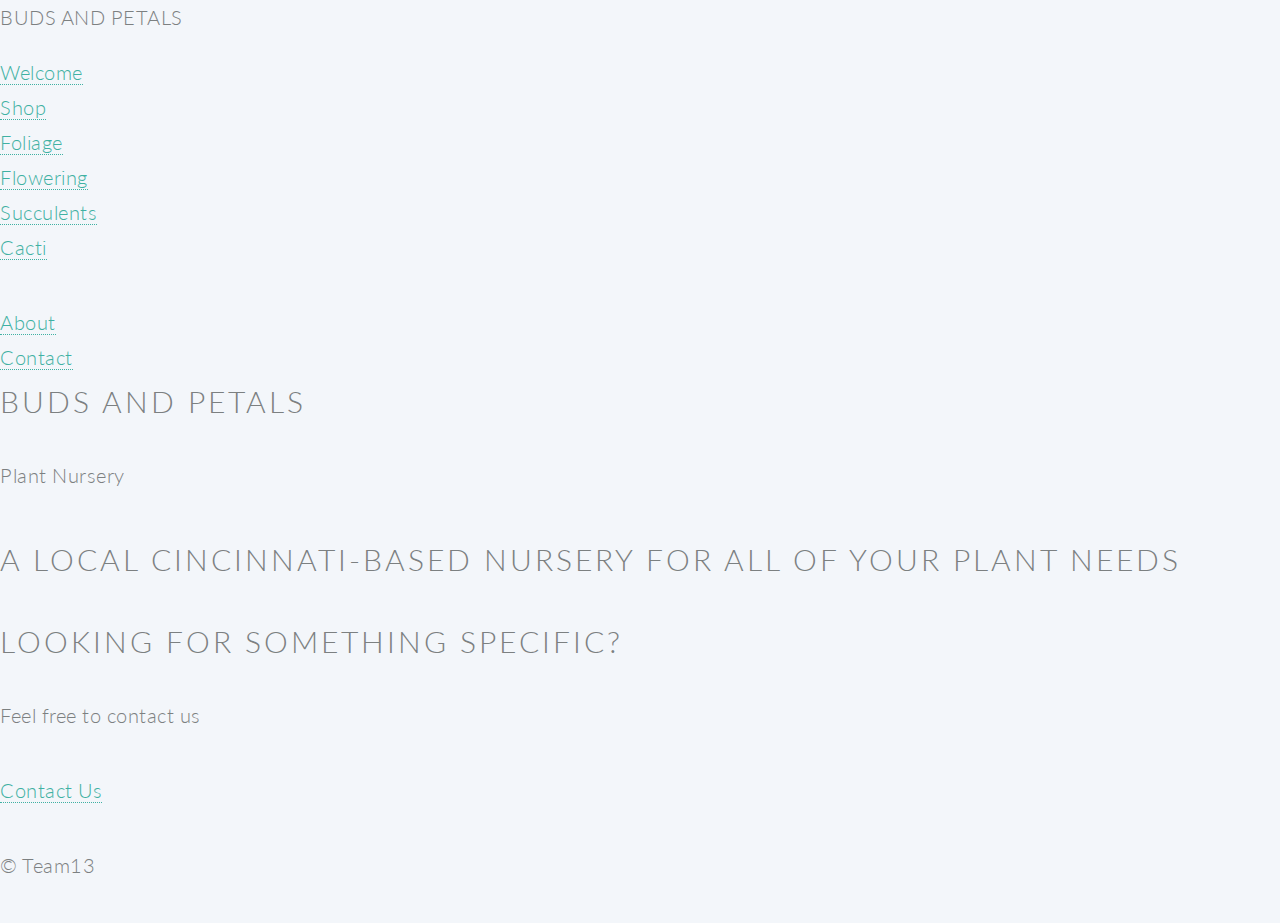
==== index.html @ 4ebe5efa "Add files via upload" ====
<!DOCTYPE HTML>
	<head>
		<title>Buds and Petals: Plant Nursery</title>
		<meta charset="utf-8" />
		<meta name="viewport" content="width=device-width, initial-scale=1, user-scalable=no" />
		<link rel="stylesheet" href="assets/main.css" />
	</head>
	<body>
		<div>
			<!-- Header -->
				<header>
					<h1><a href="index.html">Buds and Petals</a></h1>
					
					<!-- NavBar-->
					<nav>
						<ul>
							<li><a href="index.html">Welcome</a></li>
							<li >
								<a href="#">Shop</a>
								<ul>
									<li><a href="foliage.html">Foliage</a></li>
									<li><a href="flowering.html">Flowering</a></li>
									<li><a href="succulents.html">Succulents</a></li>
									<li><a href="cacti.html">Cacti</a></li>
										</ul>
									</li>
								</ul>
							</li>
							<li><a href="about.html">About</a></li>
							<li><a href="contact.html">Contact</a></li>
						</ul>
					</nav>
				</header>

			<!-- Banner -->
				<section>
					<div>
						<header>
							<h2>Buds and Petals</h2>
						</header>
						<p>Plant Nursery</p>

					</div>

				</section>

			<!-- Main -->
						<h2>A Local Cincinnati-based Nursery for All of your Plant Needs</h2>

				<section>

					<header>
						<h2>Looking for something specific?</h2>
						<p>Feel free to contact us</p>
					</header>
					<footer>
						<ul>
							<li><a href="#">Contact Us</a></li>
						</ul>
					</footer>
				</section>

			<!-- Footer -->
				<footer id="footer">
					<ul class="copyright">
						<li>&copy; Team13</li>
					</ul>

				</footer>

		</div>

	</body>
</html>
---- assets/main.css ----
@import url("fontawesome-all.min.css");
@import url("https://fonts.googleapis.com/css?family=Lato:300,400,900");


/* BASICS */

html, body, div, span, h1, h2, h3, h4, h5, h6, p, a,
footer, header, ul, li {
	margin: 0;
	padding: 0;
	border: 0;
	font-size: 100%;
	font: inherit;
	vertical-align: baseline;
}

body {
	background: #f3f6fa;
}

footer, header, nav {
	display: block;}

body {
	line-height: 1;
}

blockquote, q {
	quotes: none;
}

body, input, select, textarea {
	color: #7c8081;
	font-family: 'Lato', sans-serif;
	font-size: 15pt;
	font-weight: 300;
	letter-spacing: 0.025em;
	line-height: 1.75em;
}

a {
	-moz-transition: color 0.2s ease-in-out, border-color 0.2s ease-in-out, background-color 0.2s ease-in-out;
	-webkit-transition: color 0.2s ease-in-out, border-color 0.2s ease-in-out, background-color 0.2s ease-in-out;
	-ms-transition: color 0.2s ease-in-out, border-color 0.2s ease-in-out, background-color 0.2s ease-in-out;
	transition: color 0.2s ease-in-out, border-color 0.2s ease-in-out, background-color 0.2s ease-in-out;
	color: #3fb1a3;
	text-decoration: none;
	border-bottom: dotted 1px;
}

a:hover {
	border-bottom-color: transparent;
}

strong, b {
	font-weight: 400;
}

p, ul, ol, dl, table, blockquote {
	margin: 0 0 2em 0;
}

h1, h2, h3, h4, h5, h6 {
	color: inherit;
	font-weight: 300;
	line-height: 1.75em;
	margin-bottom: 1em;
	text-transform: uppercase;
}

h1 a, h2 a, h3 a, h4 a, h5 a, h6 a {
	color: inherit;
	text-decoration: none;
	border: 0;
}

h2 {
	font-size: 1.5em;
	letter-spacing: 0.1em;
}

h3 {
	font-size: 1.15em;
	letter-spacing: 0.025em;
}

ul {
	list-style: none;
	margin: 0 0 2em 0;
}

/* CLASSES */

.mainTitle {
	background: #28614b;
	display: block;
	position: absolute;
	text-transform: uppercase;
	right: 1.5em;
	top: 0.75em;
}


/* Form */

	input[type="text"],
	input[type="password"],
	input[type="email"],
	textarea {
		-moz-transition: background-color 0.2s ease-in-out, border-color 0.2s ease-in-out;
		-webkit-transition: background-color 0.2s ease-in-out, border-color 0.2s ease-in-out;
		-ms-transition: background-color 0.2s ease-in-out, border-color 0.2s ease-in-out;
		transition: background-color 0.2s ease-in-out, border-color 0.2s ease-in-out;
		-moz-appearance: none;
		-webkit-appearance: none;
		-ms-appearance: none;
		appearance: none;
		background: none;
		border: solid 1px rgba(124, 128, 129, 0.2);
		border-radius: 0;
		color: inherit;
		display: block;
		padding: 0.75em;
		text-decoration: none;
		width: 100%;
		outline: 0;
	}

		input[type="text"]:focus,
		input[type="password"]:focus,
		input[type="email"]:focus,
		textarea:focus {
			border-color: #83d3c9;
		}

	input[type="text"],
	input[type="password"],
	input[type="email"] {
		line-height: 1em;
	}

	::-webkit-input-placeholder {
		color: inherit;
		opacity: 0.5;
		position: relative;
		top: 3px;
	}

	:-moz-placeholder {
		color: inherit;
		opacity: 0.5;
	}

	::-moz-placeholder {
		color: inherit;
		opacity: 0.5;
	}

	:-ms-input-placeholder {
		color: inherit;
		opacity: 0.5;
	}

/* Image */

	.image {
		border: 0;
		position: relative;
	}
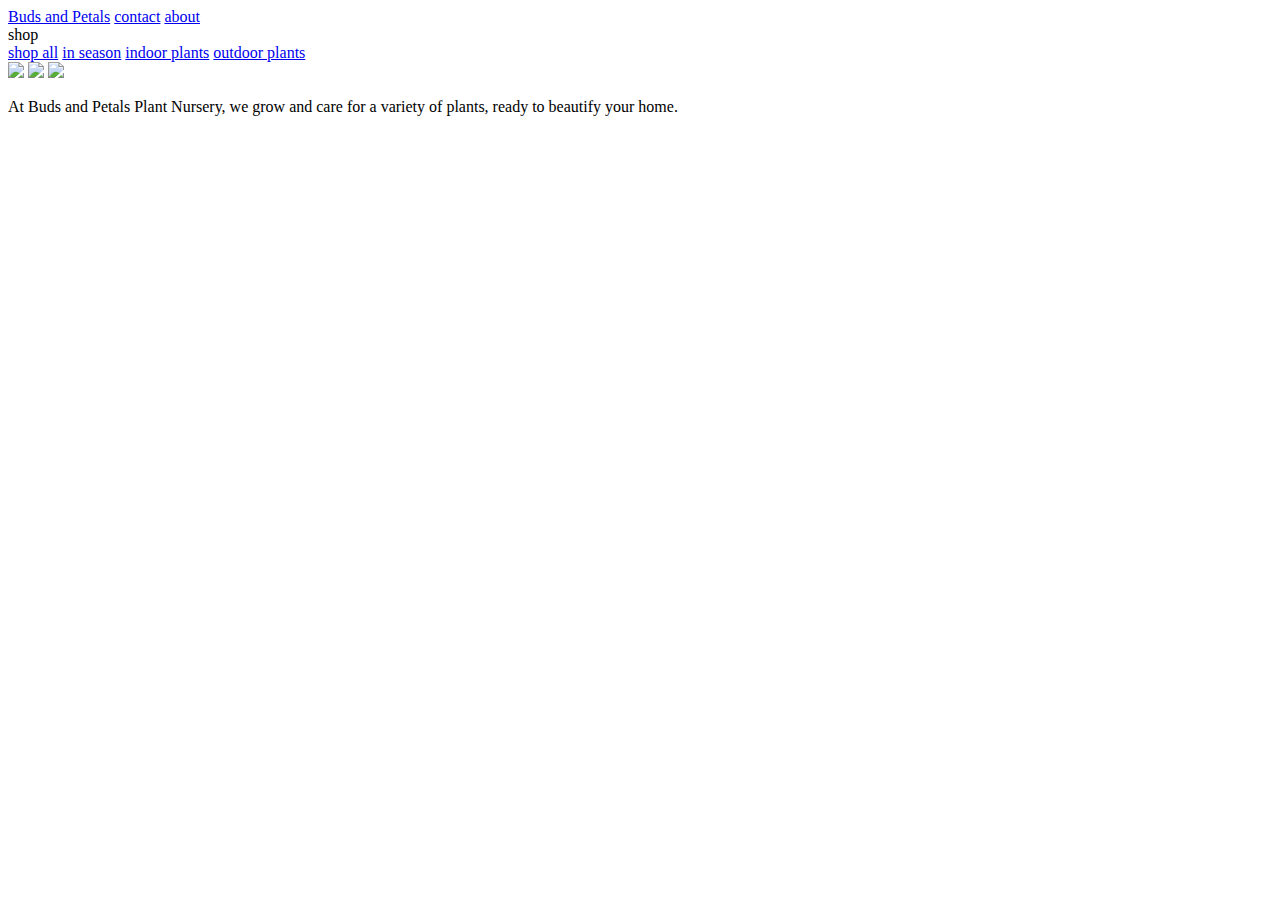
==== commit 441e0675: "Update index.html" ====
--- a/index.html
+++ b/index.html
@@ -1,74 +1,44 @@
-<!DOCTYPE HTML>
-	<head>
-		<title>Buds and Petals: Plant Nursery</title>
-		<meta charset="utf-8" />
-		<meta name="viewport" content="width=device-width, initial-scale=1, user-scalable=no" />
-		<link rel="stylesheet" href="assets/main.css" />
-	</head>
-	<body>
-		<div>
-			<!-- Header -->
-				<header>
-					<h1><a href="index.html">Buds and Petals</a></h1>
-					
-					<!-- NavBar-->
-					<nav>
-						<ul>
-							<li><a href="index.html">Welcome</a></li>
-							<li >
-								<a href="#">Shop</a>
-								<ul>
-									<li><a href="foliage.html">Foliage</a></li>
-									<li><a href="flowering.html">Flowering</a></li>
-									<li><a href="succulents.html">Succulents</a></li>
-									<li><a href="cacti.html">Cacti</a></li>
-										</ul>
-									</li>
-								</ul>
-							</li>
-							<li><a href="about.html">About</a></li>
-							<li><a href="contact.html">Contact</a></li>
-						</ul>
-					</nav>
-				</header>
+<!DOCTYPE html>
+<html lang="en">
+<head>
+    <title>Blooms and Petals</title>
+    <meta charset="UTF-8">
+    <meta name="viewport" content="width=device-width, initial-scale=1">
+    <!-- local stylesheet -->
+    <link rel="stylesheet" href="style.css">
+    <!--  google font -->
+    <link rel="preconnect" href="https://fonts.googleapis.com">
+    <link rel="preconnect" href="https://fonts.gstatic.com" crossorigin>
+    <link href="https://fonts.googleapis.com/css2?family=Allison&family=Amatic+SC:wght@400;700&family=Quicksand:wght@300..700&display=swap" rel="stylesheet">
 
-			<!-- Banner -->
-				<section>
-					<div>
-						<header>
-							<h2>Buds and Petals</h2>
-						</header>
-						<p>Plant Nursery</p>
+    <!-- Navbar -->
+     <div class="nav-bar">
+        <a href="index.html" class="home-link">Buds and Petals</a>
+        <a href="contact.html" class="sub-link">contact</a>
+        <a href="about.html" class="sub-link">about</a>
+        <div class="dropdown">
+            <span class="dropdown-button">shop</span>
+            <div class="dropdown-content">
+                <a href="shop_all.html">shop all</a>
+                <a href="in season.html">in season</a>
+                <a href="indoor_plants.html">indoor plants</a>
+                <a href="outdoor_plants.html">outdoor plants</a>
+            </div>
+        </div>
+     </div>
 
-					</div>
+     <!-- Main Header -->
+      <div class="title-header">
+        <img src="assets/index_plant2.jpg">
+        <img src="assets/index_title.png">
+        <img src="assets/index_plant1.jpg">
+      </div>
 
-				</section>
+    <!-- Main -->
 
-			<!-- Main -->
-						<h2>A Local Cincinnati-based Nursery for All of your Plant Needs</h2>
-
-				<section>
-
-					<header>
-						<h2>Looking for something specific?</h2>
-						<p>Feel free to contact us</p>
-					</header>
-					<footer>
-						<ul>
-							<li><a href="#">Contact Us</a></li>
-						</ul>
-					</footer>
-				</section>
-
-			<!-- Footer -->
-				<footer id="footer">
-					<ul class="copyright">
-						<li>&copy; Team13</li>
-					</ul>
-
-				</footer>
-
-		</div>
-
-	</body>
-</html>+    <p class="video-header">At Buds and Petals Plant Nursery, we grow and care for a variety of plants, ready to beautify your home.</p>
+    <video width=100% height=auto autoplay>
+        <source src="assets/AdobeStock_835327504.mp4" type="video/mp4">
+      </video> 
+</head>
+<body>
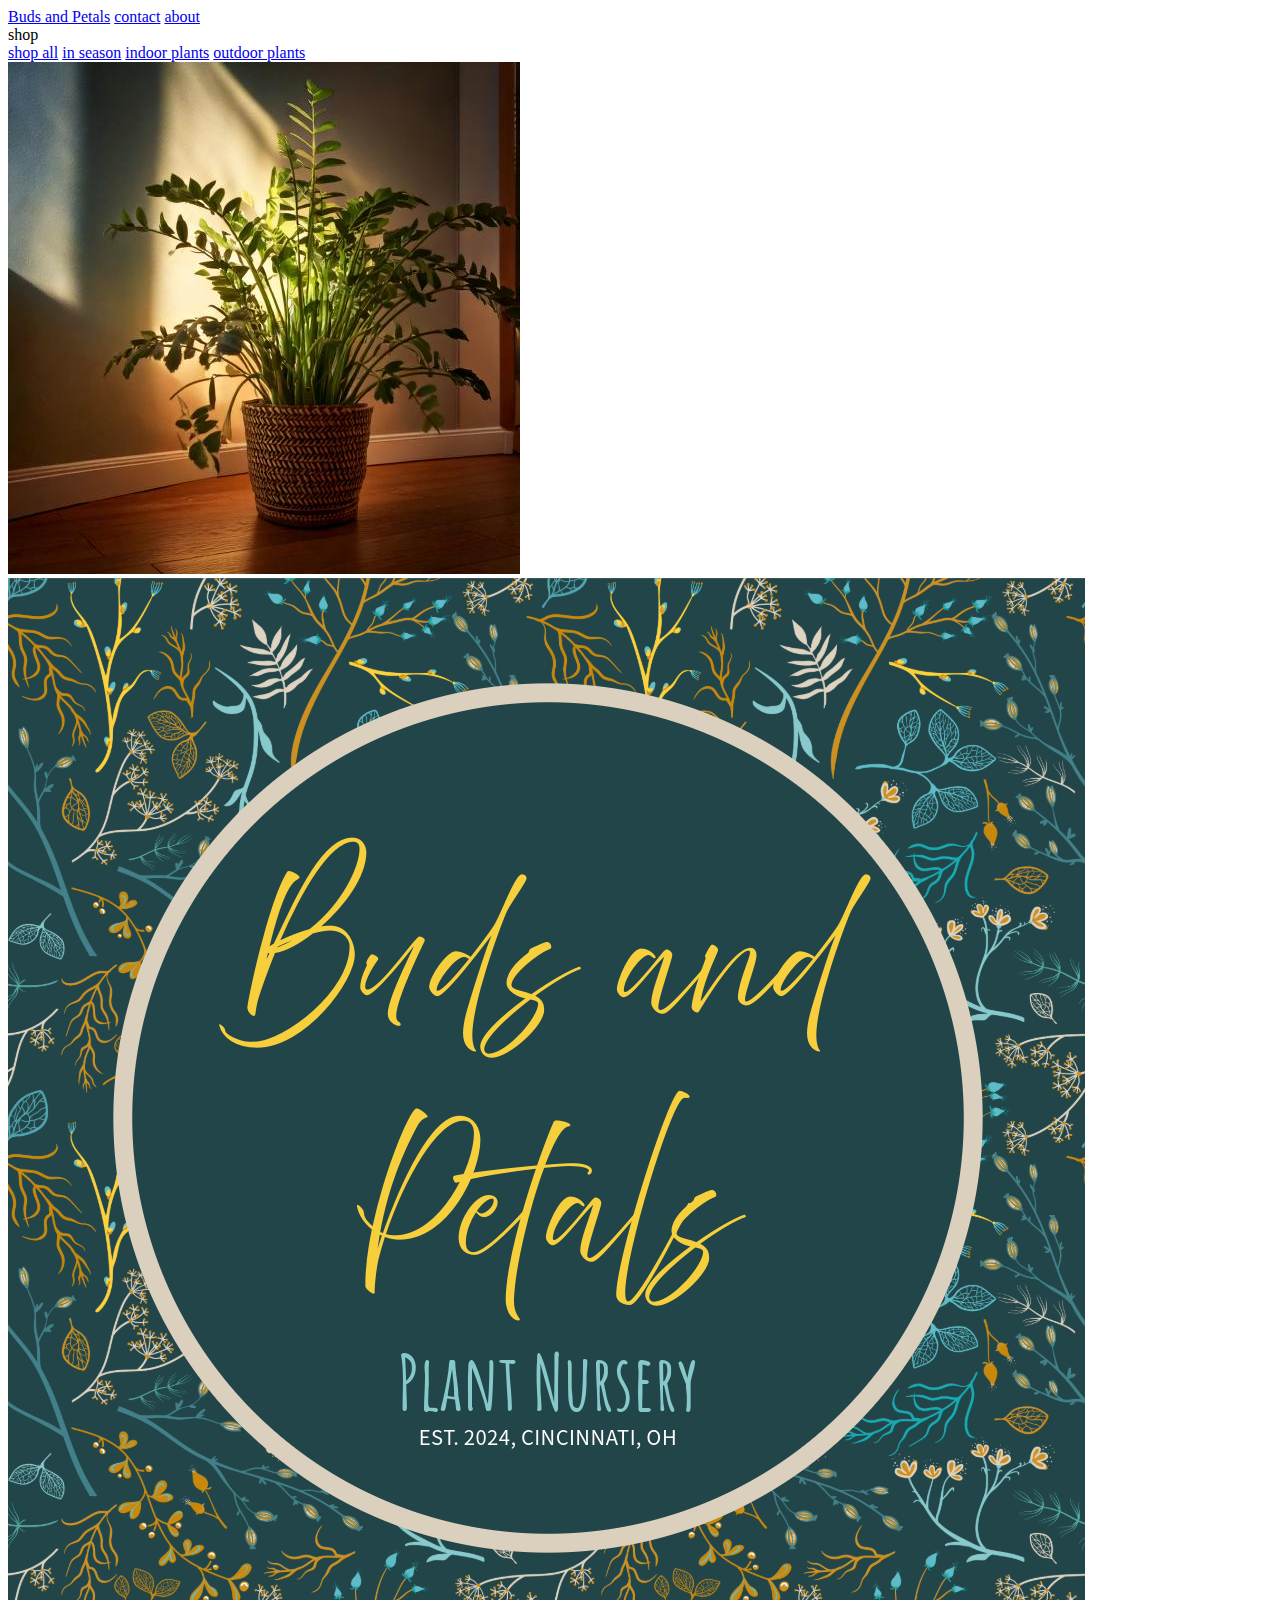
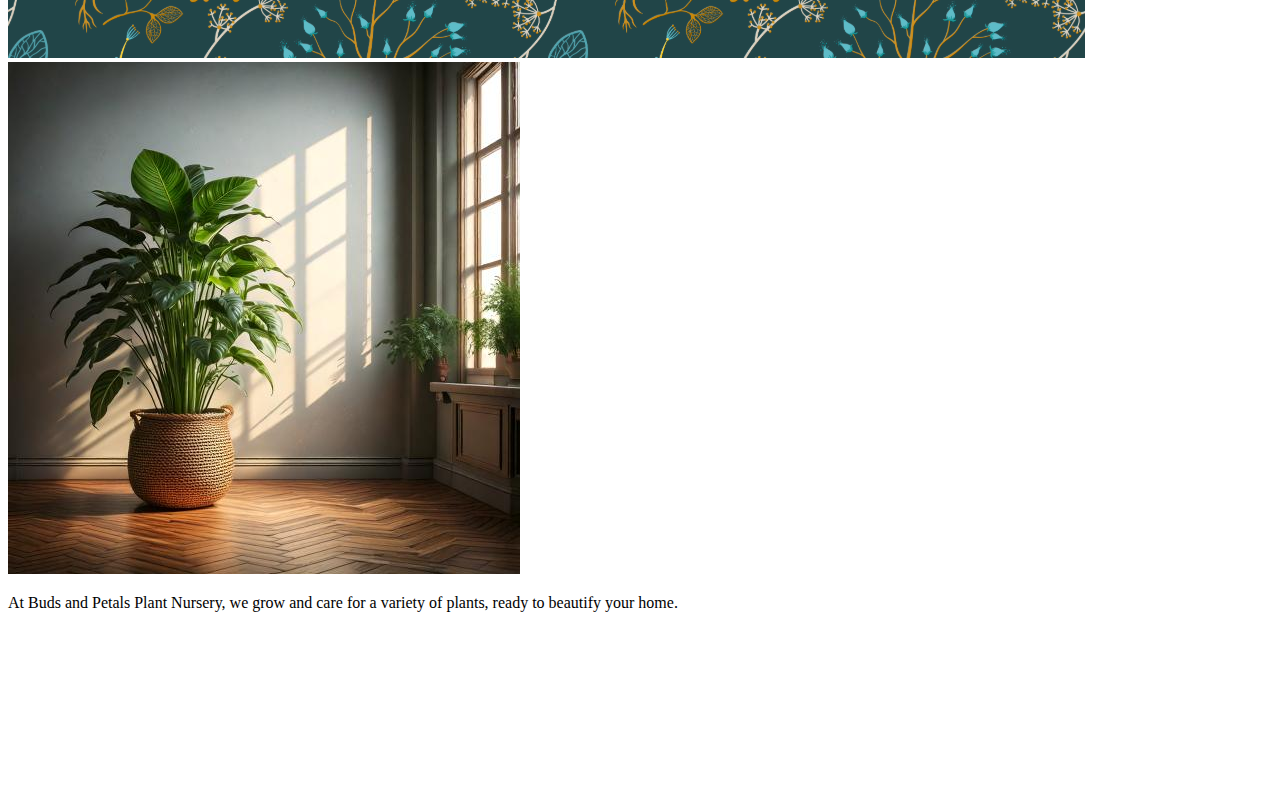
==== commit e8213f41: "Update index.html" ====
--- a/index.html
+++ b/index.html
@@ -10,35 +10,37 @@
     <link rel="preconnect" href="https://fonts.googleapis.com">
     <link rel="preconnect" href="https://fonts.gstatic.com" crossorigin>
     <link href="https://fonts.googleapis.com/css2?family=Allison&family=Amatic+SC:wght@400;700&family=Quicksand:wght@300..700&display=swap" rel="stylesheet">
+</head>
 
+<body>
     <!-- Navbar -->
-     <div class="nav-bar">
-        <a href="index.html" class="home-link">Buds and Petals</a>
-        <a href="contact.html" class="sub-link">contact</a>
-        <a href="about.html" class="sub-link">about</a>
-        <div class="dropdown">
-            <span class="dropdown-button">shop</span>
-            <div class="dropdown-content">
-                <a href="shop_all.html">shop all</a>
-                <a href="in season.html">in season</a>
-                <a href="indoor_plants.html">indoor plants</a>
-                <a href="outdoor_plants.html">outdoor plants</a>
-            </div>
-        </div>
-     </div>
+    <div class="nav-bar">
+      <a href="index.html" class="home-link">Buds and Petals</a>
+      <a href="contact.html" class="sub-link">contact</a>
+      <a href="about.html" class="sub-link">about</a>
+      <div class="dropdown">
+          <span class="dropdown-button">shop</span>
+          <div class="dropdown-content">
+              <a href="shop_all.html">shop all</a>
+              <a href="in season.html">in season</a>
+              <a href="indoor_plants.html">indoor plants</a>
+              <a href="outdoor_plants.html">outdoor plants</a>
+          </div>
+      </div>
+   </div>
 
-     <!-- Main Header -->
-      <div class="title-header">
-        <img src="assets/index_plant2.jpg">
-        <img src="assets/index_title.png">
-        <img src="assets/index_plant1.jpg">
-      </div>
+   <!-- Main Header -->
+    <div class="title-header">
+      <img src="assets/index_plant2.jpg">
+      <img src="assets/index_title.png">
+      <img src="assets/index_plant1.jpg">
+    </div>
 
-    <!-- Main -->
+  <!-- Main -->
 
-    <p class="video-header">At Buds and Petals Plant Nursery, we grow and care for a variety of plants, ready to beautify your home.</p>
-    <video width=100% height=auto autoplay>
-        <source src="assets/AdobeStock_835327504.mp4" type="video/mp4">
-      </video> 
-</head>
-<body>
+  <p class="video-header">At Buds and Petals Plant Nursery, we grow and care for a variety of plants, ready to beautify your home.</p>
+  <video width=100% height=auto autoplay>
+      <source src="assets/AdobeStock_835327504.mp4" type="video/mp4">
+    </video> 
+</body>
+</html>
